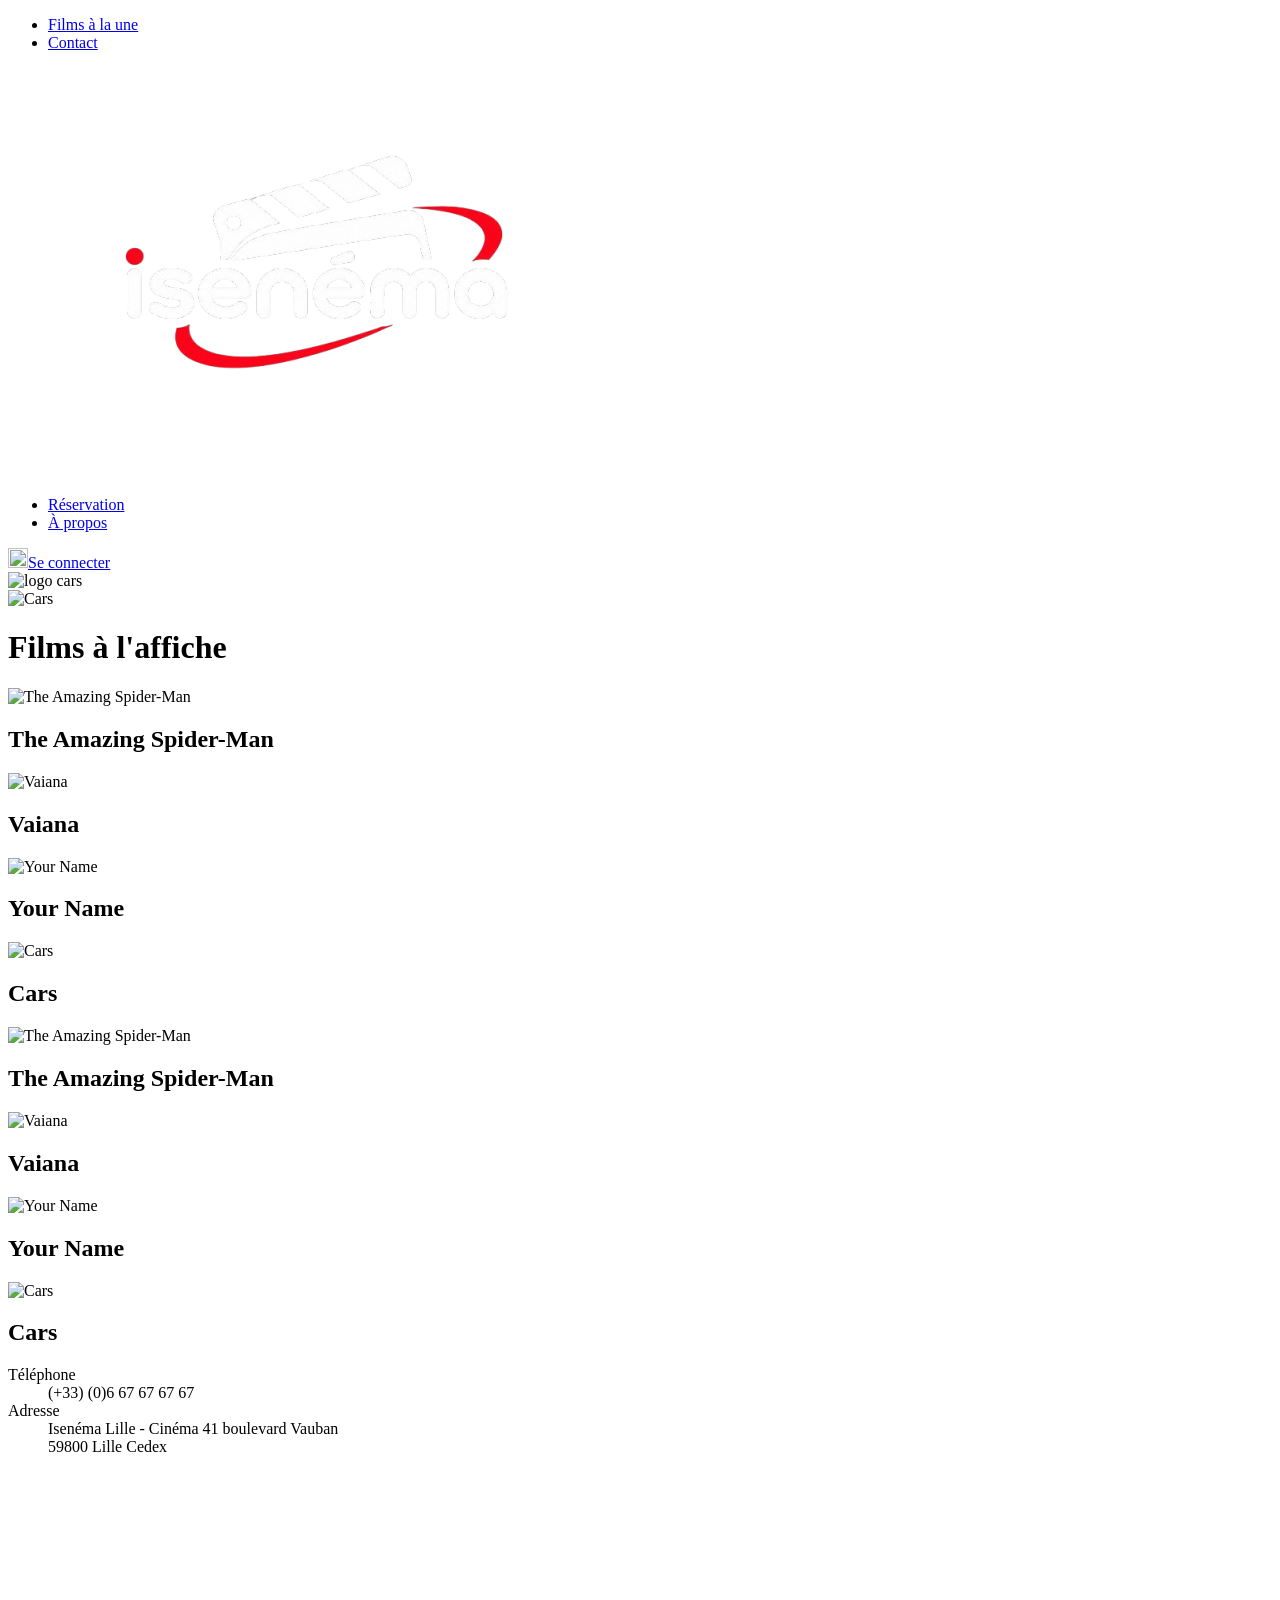
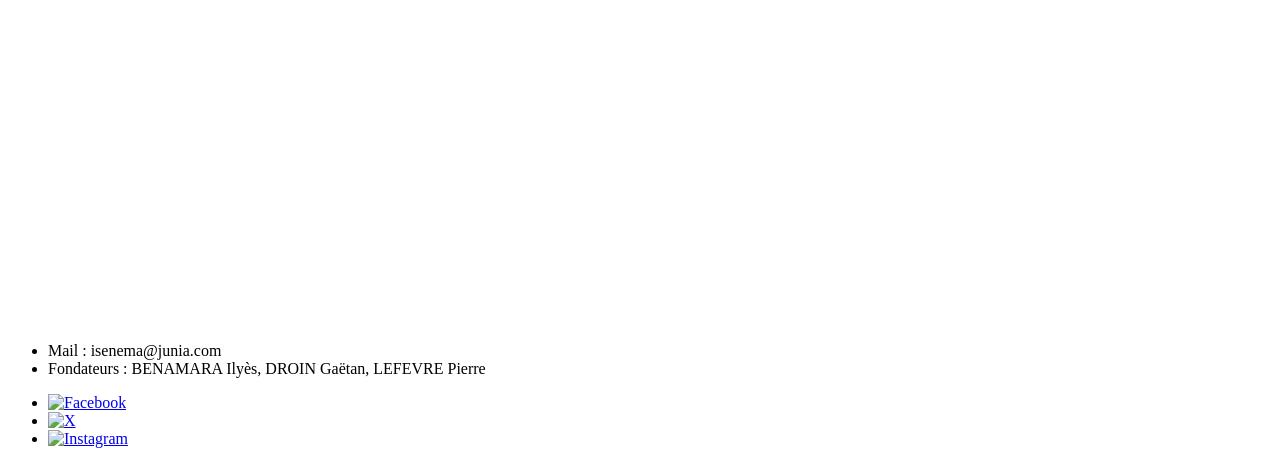
==== index.html @ 516cee77 "Add files via upload" ====
<!DOCTYPE html>
<html lang="fr">
<head>
    <meta charset="UTF-8">
    <meta name="viewport" content="width=device-width, initial-scale=1.0">
    <link rel="stylesheet" href="assets/css/navfoot.css">
    <link rel="stylesheet" href="assets/css/style.css">
    <link rel="icon" type="image/x-icon" href="logo.ico">
    <title>ISENÉMA | Accueil</title>
</head>
<body>
    <header>
        <nav>
            <ul class="gauche">
                <li><a href="pages/Film-a-la-une.html">Films à la une</a></li>
                <li><a href="pages/contact.html">Contact</a></li>
            </ul>
            <a class="logo" href="index.html"><img src="logo.png" alt="ISENÉMA - Accueil"></a>
            <ul class="droite">
                <li><a href="pages/reservation.html">Réservation</a></li>
                <li><a href="pages/a-propos.html">À propos</a></li>
            </ul>
        </nav>
        <a id="connect" href="pages/se-connecter.html"><img src="assets/img/sign in.png" width="20px" height="20px">Se connecter</a>
    </header>

    <main>
        <div class="banner">
            <img src="assets/img/Cars_(film)_Logo.png" alt="logo cars">
            <div>
                <img src="assets/img/cars1920.jpg" alt="Cars">
            </div>
        </div>


        <h1 id="affiche">Films à l'affiche</h1>
        <div class="film">
        
            <div class="carte">
                <img src="assets/img/The_Amazing_Spider-Man.jpg" width="300" height="450" alt="The Amazing Spider-Man">
                <h2>The Amazing Spider-Man</h2>
            </div>
        
            <div class="carte">
                <img src="assets/img/Vaiana.jpg" width="300" height="450" alt="Vaiana">
                <h2>Vaiana</h2>
            </div>
        
            <div class="carte">
                <img src="assets/img/yourname.png" width="300" height="450" alt="Your Name">
                <h2>Your Name</h2>
            </div>
        
            <div class="carte">
                <img src="assets/img/cars.jpeg" width="300" height="450" alt="Cars">
                <h2>Cars</h2>
            </div>

            <div class="carte">
                <img src="assets/img/The_Amazing_Spider-Man.jpg" width="300" height="450" alt="The Amazing Spider-Man">
                <h2>The Amazing Spider-Man</h2>
            </div>
        
            <div class="carte">
                <img src="assets/img/Vaiana.jpg" width="300" height="450" alt="Vaiana">
                <h2>Vaiana</h2>
            </div>
        
            <div class="carte">
                <img src="assets/img/yourname.png" width="300" height="450" alt="Your Name">
                <h2>Your Name</h2>
            </div>
        
            <div class="carte">
                <img src="assets/img/cars.jpeg" width="300" height="450" alt="Cars">
                <h2>Cars</h2>
            </div>
        
        </div>

    </main>

    <footer>
        <dl>
            <dt>Téléphone</dt>
            <dd>(+33) (0)6 67 67 67 67</dd>
            <dt>Adresse</dt>
            <dd>Isenéma Lille - Cinéma
                41 boulevard Vauban <br>
                59800 Lille Cedex
            </dd>
        </dl>

        <iframe title="Plan d'accès au cinéma" src="https://www.google.com/maps/embed?pb=!1m16!1m12!1m3!1d739.7546806960547!2d3.0468690401830023!3d50.63356297298266!2m3!1f0!2f0!3f0!3m2!1i1024!2i768!4f13.1!2m1!1sjunia%20lille!5e1!3m2!1sfr!2sfr!4v1789205684759!5m2!1sfr!2sfr" width="600" height="450" style="border:0;" allowfullscreen="" loading="lazy" referrerpolicy="strict-origin-when-cross-origin"></iframe>

        <ul>
            <li>Mail : isenema@junia.com</li>
            <li>Fondateurs : BENAMARA Ilyès, DROIN Gaëtan, LEFEVRE Pierre</li>
        </ul>

        <ul class="reseaux">
            <li><a href="https://facebook.com/isenema"><img src="assets/img/facebook.png" alt="Facebook"></a></li>
            <li><a href="https://x.com/isenema"><img src="assets/img/twitter.png" alt="X"></a></li>
            <li><a href="https://instagram.com/isenema"><img src="assets/img/instagram.png" alt="Instagram"></a></li>
        </ul>
    </footer>
</body>
</html>
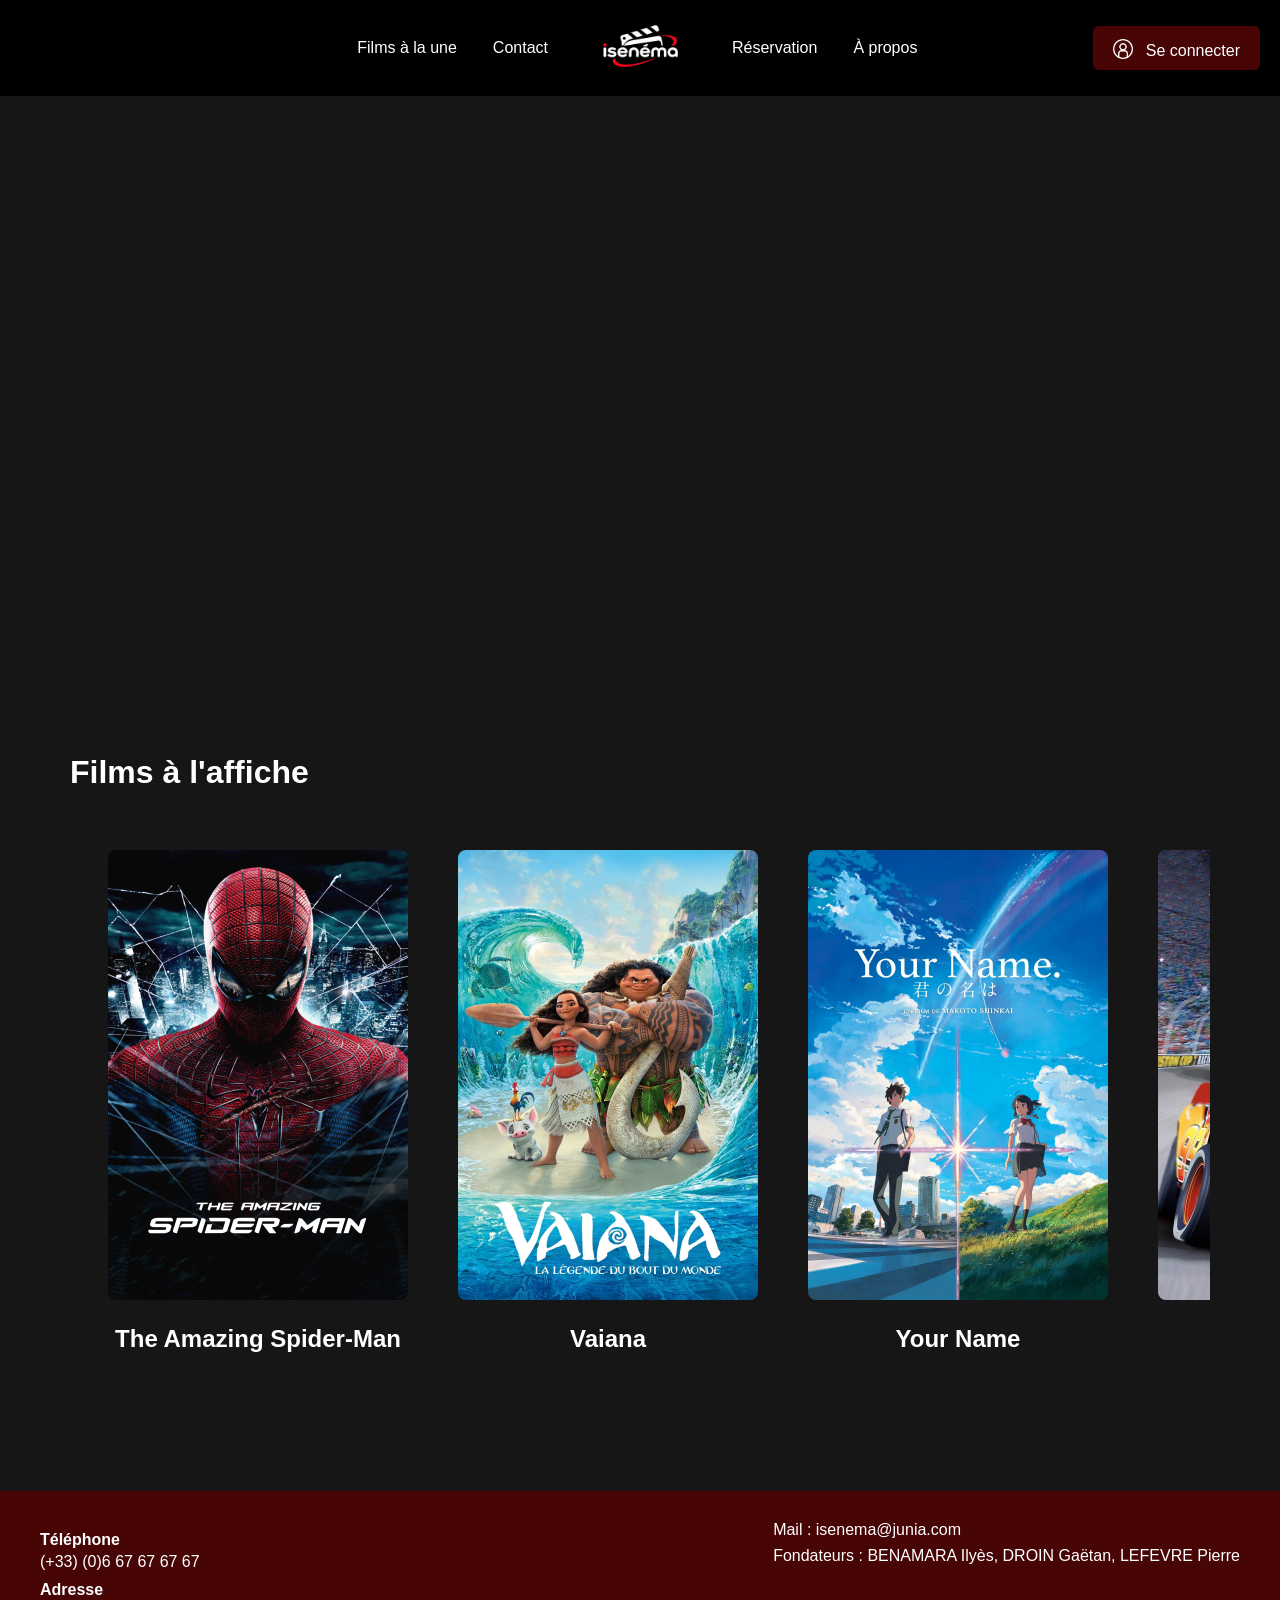
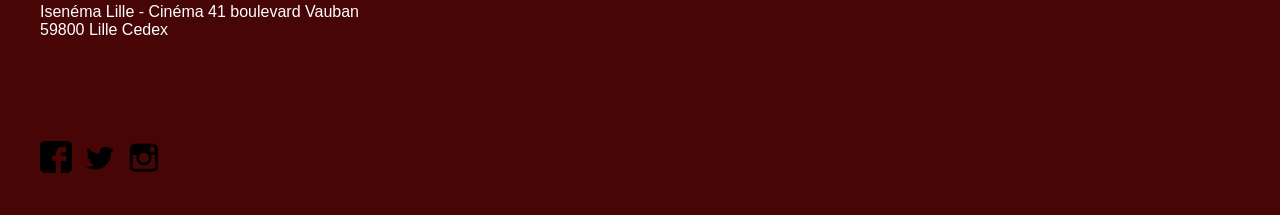
==== commit 5d02852e: "Add files via upload" ====
--- a/index.html
+++ b/index.html
@@ -1,108 +1,152 @@
-<!DOCTYPE html>
-<html lang="fr">
-<head>
-    <meta charset="UTF-8">
-    <meta name="viewport" content="width=device-width, initial-scale=1.0">
-    <link rel="stylesheet" href="assets/css/navfoot.css">
-    <link rel="stylesheet" href="assets/css/style.css">
-    <link rel="icon" type="image/x-icon" href="logo.ico">
-    <title>ISENÉMA | Accueil</title>
-</head>
-<body>
-    <header>
-        <nav>
-            <ul class="gauche">
-                <li><a href="pages/Film-a-la-une.html">Films à la une</a></li>
-                <li><a href="pages/contact.html">Contact</a></li>
-            </ul>
-            <a class="logo" href="index.html"><img src="logo.png" alt="ISENÉMA - Accueil"></a>
-            <ul class="droite">
-                <li><a href="pages/reservation.html">Réservation</a></li>
-                <li><a href="pages/a-propos.html">À propos</a></li>
-            </ul>
-        </nav>
-        <a id="connect" href="pages/se-connecter.html"><img src="assets/img/sign in.png" width="20px" height="20px">Se connecter</a>
-    </header>
-
-    <main>
-        <div class="banner">
-            <img src="assets/img/Cars_(film)_Logo.png" alt="logo cars">
-            <div>
-                <img src="assets/img/cars1920.jpg" alt="Cars">
-            </div>
-        </div>
-
-
-        <h1 id="affiche">Films à l'affiche</h1>
-        <div class="film">
-        
-            <div class="carte">
-                <img src="assets/img/The_Amazing_Spider-Man.jpg" width="300" height="450" alt="The Amazing Spider-Man">
-                <h2>The Amazing Spider-Man</h2>
-            </div>
-        
-            <div class="carte">
-                <img src="assets/img/Vaiana.jpg" width="300" height="450" alt="Vaiana">
-                <h2>Vaiana</h2>
-            </div>
-        
-            <div class="carte">
-                <img src="assets/img/yourname.png" width="300" height="450" alt="Your Name">
-                <h2>Your Name</h2>
-            </div>
-        
-            <div class="carte">
-                <img src="assets/img/cars.jpeg" width="300" height="450" alt="Cars">
-                <h2>Cars</h2>
-            </div>
-
-            <div class="carte">
-                <img src="assets/img/The_Amazing_Spider-Man.jpg" width="300" height="450" alt="The Amazing Spider-Man">
-                <h2>The Amazing Spider-Man</h2>
-            </div>
-        
-            <div class="carte">
-                <img src="assets/img/Vaiana.jpg" width="300" height="450" alt="Vaiana">
-                <h2>Vaiana</h2>
-            </div>
-        
-            <div class="carte">
-                <img src="assets/img/yourname.png" width="300" height="450" alt="Your Name">
-                <h2>Your Name</h2>
-            </div>
-        
-            <div class="carte">
-                <img src="assets/img/cars.jpeg" width="300" height="450" alt="Cars">
-                <h2>Cars</h2>
-            </div>
-        
-        </div>
-
-    </main>
-
-    <footer>
-        <dl>
-            <dt>Téléphone</dt>
-            <dd>(+33) (0)6 67 67 67 67</dd>
-            <dt>Adresse</dt>
-            <dd>Isenéma Lille - Cinéma
-                41 boulevard Vauban <br>
-                59800 Lille Cedex
-            </dd>
-        </dl>
-
-        <iframe title="Plan d'accès au cinéma" src="https://www.google.com/maps/embed?pb=!1m16!1m12!1m3!1d739.7546806960547!2d3.0468690401830023!3d50.63356297298266!2m3!1f0!2f0!3f0!3m2!1i1024!2i768!4f13.1!2m1!1sjunia%20lille!5e1!3m2!1sfr!2sfr!4v1789205684759!5m2!1sfr!2sfr" width="600" height="450" style="border:0;" allowfullscreen="" loading="lazy" referrerpolicy="strict-origin-when-cross-origin"></iframe>
-
-        <ul>
-            <li>Mail : isenema@junia.com</li>
-            <li>Fondateurs : BENAMARA Ilyès, DROIN Gaëtan, LEFEVRE Pierre</li>
-        </ul>
-
-        <ul class="reseaux">
-            <li><a href="https://facebook.com/isenema"><img src="assets/img/facebook.png" alt="Facebook"></a></li>
-            <li><a href="https://x.com/isenema"><img src="assets/img/twitter.png" alt="X"></a></li>
-            <li><a href="https://instagram.com/isenema"><img src="assets/img/instagram.png" alt="Instagram"></a></li>
-        </ul>
-    </footer>
-</body>
-</html>
+<!DOCTYPE html>
+<html lang="fr">
+<head>
+    <meta charset="UTF-8">
+    <meta name="viewport" content="width=device-width, initial-scale=1.0">
+    <link rel="stylesheet" href="assets/css/navfoot.css">
+    <link rel="stylesheet" href="assets/css/style.css">
+    <link rel="icon" type="image/x-icon" href="logo.ico">
+    <title>ISENÉMA | Accueil</title>
+</head>
+<body>
+    <header>
+        <nav>
+            <ul class="gauche">
+                <li><a href="pages/Film-a-la-une.html">Films à la une</a></li>
+                <li><a href="pages/contact.html">Contact</a></li>
+            </ul>
+            <a class="logo" href="index.html"><img src="logo.png" alt="ISENÉMA - Accueil"></a>
+            <ul class="droite">
+                <li><a href="pages/reservation.html">Réservation</a></li>
+                <li><a href="pages/a-propos.html">À propos</a></li>
+            </ul>
+        </nav>
+        <a id="connect" href="pages/se-connecter.html"><img src="assets/img/sign in.png" width="20px" height="20px">&ensp; Se connecter</a>
+    </header>
+
+    <main>
+        <div class="carroussel">
+
+            <div class="slide1">
+                <img id="logo" src="assets/img/Cars_(film)_Logo.png" alt="logo cars">
+                <p>Lors du Dinoco 400, la dernière course de la saison de la Piston Cup, 
+                    trois coureurs sont à égalité de points : le septuple champion Strip Weathers, 
+                    dit le King, qui tente de remporter sa huitième et dernière Piston Cup avant de 
+                    prendre sa retraite, l'éternel second, Chick Hicks, qui a recours aux accidents 
+                    forcés pour prendre de l'avance, et le talentueux mais arrogant nouveau venu Flash 
+                    McQueen. En queue de peloton, Flash évite un carambolage impliquant tous les concurrents, 
+                    délibérément provoqué par Chick.</p>
+                <div>
+                    <img src="assets/img/cars1920.jpg" alt="Cars">
+                </div>
+            </div>
+
+            <div class="slide2">
+                <img src="assets/img/logo your name.png" alt="logo your name">
+                <p>Mitsuha Miyamizu, une lycéenne vivant dans la campagne japonaise, 
+                    rêve de quitter sa ville natale pour vivre à Tokyo. Elle est lassée de sa vie 
+                    monotone et souhaite découvrir la vie urbaine. Un jour, elle se réveille dans le corps 
+                    d'un garçon nommé Taki Tachibana, un lycéen vivant à Tokyo. De son côté, Taki se réveille 
+                    dans le corps de Mitsuha. Ils découvrent qu'ils échangent leurs corps de manière aléatoire 
+                    et inexplicable.</p>
+                <div>
+                    <img src="assets/img/yourname1920.png" alt="Your Name">
+                </div>
+            </div>
+
+            <div class="slide3">
+                <img src="assets/img/logo vaiana.png" alt="logo vaiana">
+                <p>Vaiana, fille du chef de l'île de Motunui, est choisie par l'océan pour retrouver 
+                    le demi-dieu Maui et sauver son peuple. Elle part à l'aventure sur les océans, 
+                    affrontant des monstres marins et découvrant sa propre identité.</p>
+                <div>
+                    <img src="assets/img/vaiana1920.jpg" alt="Vaiana">
+                </div>
+            </div>
+
+            <div class="slide4">
+                <img src="assets/img/logo spiderman.webp" alt="logo the amazing spider-man">
+                <p>Peter Parker, un étudiant de l'université de Columbia, est mordu par une araignée génétiquement modifiée. 
+                    Il développe des capacités surhumaines et devient Spider-Man. Il doit affronter le Lézard, 
+                    un scientifique transformé en monstre, tout en protégeant ses proches et en découvrant la vérité sur ses parents.</p>
+                <div>
+                    <img src="assets/img/The_Amazing_Spider_Man1920.jpg" alt="The Amazing Spider-Man">
+                </div>
+            </div>
+
+        </div>
+
+
+        <h1 id="affiche">Films à l'affiche</h1>
+        <div class="film">
+        
+            <div class="carte">
+                <img src="assets/img/The_Amazing_Spider-Man.jpg" width="300" height="450" alt="The Amazing Spider-Man">
+                <h2>The Amazing Spider-Man</h2>
+            </div>
+        
+            <div class="carte">
+                <img src="assets/img/Vaiana.jpg" width="300" height="450" alt="Vaiana">
+                <h2>Vaiana</h2>
+            </div>
+        
+            <div class="carte">
+                <img src="assets/img/yourname.png" width="300" height="450" alt="Your Name">
+                <h2>Your Name</h2>
+            </div>
+        
+            <div class="carte">
+                <img src="assets/img/cars.jpeg" width="300" height="450" alt="Cars">
+                <h2>Cars</h2>
+            </div>
+
+            <div class="carte">
+                <img src="assets/img/The_Amazing_Spider-Man.jpg" width="300" height="450" alt="The Amazing Spider-Man">
+                <h2>The Amazing Spider-Man</h2>
+            </div>
+        
+            <div class="carte">
+                <img src="assets/img/Vaiana.jpg" width="300" height="450" alt="Vaiana">
+                <h2>Vaiana</h2>
+            </div>
+        
+            <div class="carte">
+                <img src="assets/img/yourname.png" width="300" height="450" alt="Your Name">
+                <h2>Your Name</h2>
+            </div>
+        
+            <div class="carte">
+                <img src="assets/img/cars.jpeg" width="300" height="450" alt="Cars">
+                <h2>Cars</h2>
+            </div>
+        
+        </div>
+
+    </main>
+
+    <footer>
+        <dl>
+            <dt>Téléphone</dt>
+            <dd>(+33) (0)6 67 67 67 67</dd>
+            <dt>Adresse</dt>
+            <dd>Isenéma Lille - Cinéma
+                41 boulevard Vauban <br>
+                59800 Lille Cedex
+            </dd>
+        </dl>
+
+        <iframe title="Plan d'accès au cinéma" src="https://www.google.com/maps/embed?pb=!1m16!1m12!1m3!1d739.7546806960547!2d3.0468690401830023!3d50.63356297298266!2m3!1f0!2f0!3f0!3m2!1i1024!2i768!4f13.1!2m1!1sjunia%20lille!5e1!3m2!1sfr!2sfr!4v1789205684759!5m2!1sfr!2sfr" width="600" height="450" style="border:0;" allowfullscreen="" loading="lazy" referrerpolicy="strict-origin-when-cross-origin"></iframe>
+
+        <ul>
+            <li>Mail : isenema@junia.com</li>
+            <li>Fondateurs : BENAMARA Ilyès, DROIN Gaëtan, LEFEVRE Pierre</li>
+        </ul>
+
+        <ul class="reseaux">
+            <li><a href="https://facebook.com/isenema"><img src="assets/img/facebook.png" alt="Facebook"></a></li>
+            <li><a href="https://x.com/isenema"><img src="assets/img/twitter.png" alt="X"></a></li>
+            <li><a href="https://instagram.com/isenema"><img src="assets/img/instagram.png" alt="Instagram"></a></li>
+        </ul>
+    </footer>
+</body>
+</html>
--- a/assets/css/navfoot.css
+++ b/assets/css/navfoot.css
@@ -0,0 +1,197 @@
+:root {
+    --gris: #313231;
+    --noir: #000000;
+    --rouge: rgb(122, 12, 12);
+    --rougefonce: rgb(74, 5, 5);
+}
+
+body {
+    margin: 0;
+    font-family: "Segoe UI", Arial, sans-serif;
+}
+
+header {
+    position: relative;
+    padding: 8px 20px;
+    background-color: var(--noir);
+}
+
+header>a>img {
+    position:relative;
+    top: 3px;
+}
+
+nav {
+    display: grid;
+    grid-template-columns: 1fr auto 1fr;
+    align-items: center;
+    gap: 16px;
+}
+
+nav .gauche {
+    justify-content: flex-end;
+}
+
+nav .droite {
+    justify-content: flex-start;
+}
+
+#connect {
+    position: absolute;
+    top: 50%;
+    right: 20px;
+    transform: translateY(-50%);
+    padding: 10px 20px;
+    border-radius: 6px;
+    color: white;
+    text-decoration: none;
+    background-color: var(--rouge);
+    transition: background-color 0.2s;
+}
+
+#connect:hover,
+#connect.active {
+    background-color: var(--rougefonce);
+}
+
+nav ul {
+    display: flex;
+    align-items: center;
+    gap: 4px;
+    margin: 0;
+    padding: 0;
+    list-style: none;
+}
+
+nav a {
+    display: block;
+    padding: 10px 16px;
+    border-radius: 6px;
+    color: white;
+    text-decoration: none;
+    white-space: nowrap;
+    transition: background-color 0.2s;
+}
+
+nav a:hover {
+    background-color: var(--rougefonce);
+}
+
+nav a.active {
+    background-color: var(--rouge);
+}
+
+nav .logo {
+    padding: 0;
+}
+
+nav .logo:hover {
+    background-color: transparent;
+}
+
+nav .logo img {
+    display: block;
+    height: 80px;
+    transition: transform 0.3s, filter 0.3s;
+}
+
+nav .logo:hover img {
+    transform: scale(1.08) rotate(-3deg);
+    filter: drop-shadow(0 0 8px rgba(229, 9, 20, 0.7));
+}
+
+@media (max-width: 1150px) {
+    header {
+        display: flex;
+        flex-direction: column;
+        align-items: center;
+        gap: 10px;
+    }
+
+    nav {
+        display: flex;
+        flex-direction: column;
+        gap: 6px;
+    }
+
+    nav .logo {
+        order: -1;
+    }
+
+    nav ul {
+        flex-wrap: wrap;
+        justify-content: center;
+    }
+
+    #connect {
+        position: static;
+        transform: none;
+    }
+}
+
+footer {
+    display: flex;
+    flex-wrap: wrap;
+    align-items: flex-start;
+    justify-content: space-between;
+    gap: 20px;
+    padding: 30px 40px;
+    background-color: var(--rouge);
+    color: white;
+    margin-top: auto;
+}
+
+footer dl,
+footer ul {
+    margin: 0;
+}
+
+footer dt {
+    font-weight: bold;
+    margin-top: 10px;
+}
+
+footer dd {
+    margin: 4px 0 0;
+}
+
+footer ul {
+    padding: 0;
+    list-style: none;
+}
+
+footer li {
+    margin-bottom: 8px;
+}
+
+footer iframe {
+    width: 300px;
+    height: 200px;
+    border-radius: 6px;
+}
+
+footer .reseaux {
+    display: flex;
+    gap: 12px;
+}
+
+footer .reseaux img {
+    width: 32px;
+    height: 32px;
+    transition: transform 0.2s;
+}
+
+footer .reseaux a:hover img {
+    transform: scale(1.15);
+}
+
+@media (max-width: 700px) {
+    footer {
+        flex-direction: column;
+        padding: 20px;
+    }
+
+    footer iframe {
+        width: 100%;
+    }
+}
--- a/assets/css/style.css
+++ b/assets/css/style.css
@@ -0,0 +1,230 @@
+:root {
+    --gris: #161616;
+    --noir: #000000;
+    --rouge: rgb(71, 5, 5);
+    --rougefonce: rgb(49, 5, 5);
+}
+
+body {
+    background-color: var(--gris);
+    color: white;
+    min-height: 100vh;
+    display: flex;
+    flex-direction: column;
+}
+
+
+.carroussel {
+    position: relative;
+    width: 100%;
+    height: 600px;
+    overflow: hidden;
+}
+
+.slide1,
+.slide2,
+.slide3,
+.slide4 {
+    display: flex;
+    position: absolute;
+    width: 100%;
+    height: 100%;
+    overflow: hidden;
+    opacity: 0;
+}
+
+.carroussel img {
+    width: 100%;
+    height: auto;
+    display: block;
+    transition: transform 0.3s ease, filter 0.3s ease;
+}
+
+.carroussel > div > img {
+    position: absolute;
+    width: 20%;
+    margin-left: 15%;
+    margin-top: 5%;
+}
+
+.carroussel > div > img:hover {
+    transform: scale(1.08);
+    filter: drop-shadow(0 0 8px rgba(229, 9, 20, 0.7));
+}
+
+.carroussel > div > img:active {
+    transform: scale(0.9);
+    transition: transform 0.1s ease;
+}
+
+.carroussel > div > p {
+    position: absolute;
+    margin-left: 5%;
+    margin-top: 15%;
+    margin-right: 53%;
+    font-size: clamp(10px, 1.2vw, 18px);
+    overflow-wrap: break-word;
+    font-weight: bold;
+}
+
+.carroussel > div > p::first-letter {
+    font-size: 1.5rem;
+    font-weight: bold;
+}
+
+.carroussel > div > div > img {
+    position: relative;
+    width: 50%;
+    margin-left: 50%;
+}
+
+
+.carroussel > div > div::after {
+    content: "";
+    position: absolute;
+    top: 0;
+    right: 0;
+    bottom: 0;
+    left: 50%;
+    pointer-events: none;
+    z-index: 1;
+    width: 50%;
+    aspect-ratio: 16 / 9;
+        
+    background:
+        linear-gradient(to right, var(--gris) 0%, transparent 100%),
+        linear-gradient(to top, var(--gris), transparent);
+}
+
+#logo {
+    width: 15%;
+}
+
+
+.slide1 {
+    animation: defilement 40s infinite;
+    animation-delay: 0s;
+}
+
+.slide2 {
+    animation: defilement 40s infinite;
+    animation-delay: -30s;
+}
+
+.slide3 {
+    animation: defilement 40s infinite;
+    animation-delay: -20s;
+}
+
+.slide4 {
+    animation: defilement 40s infinite;
+    animation-delay: -10s;
+}
+
+
+.slide1 { z-index: 1; }
+.slide2 { z-index: 2; }
+.slide3 { z-index: 3; }
+.slide4 { z-index: 4; }
+
+@keyframes defilement {
+    0%, 2.5% {
+        opacity: 0;
+        z-index: 0;
+    }
+
+    5%, 20% {
+        opacity: 1;
+        z-index: 1;
+    }
+
+    22.5%, 100% {
+        opacity: 0;
+        z-index: 0;
+    }
+}
+
+
+
+#affiche {
+    position: relative;
+    margin-top: 58px;
+    margin-left: 70px;
+    font-size: 2rem;
+}
+
+
+.film {
+    display: flex;
+    flex-direction: row;
+    gap: 50px;
+    overflow-x: auto;
+    overflow-y: hidden;
+    margin-left: 70px;
+    margin-right: 70px;
+
+    padding: 38px;
+    margin-bottom: 50px;
+}
+
+.film::-webkit-scrollbar {
+    height: 8px;
+    padding: 20px;
+}
+
+.film::-webkit-scrollbar-track {
+    background: var(--noir);
+    border-radius: 10px;
+}
+
+.film::-webkit-scrollbar-thumb {
+    background: var(--rouge);
+    border-radius: 10px;
+}
+
+.film::-webkit-scrollbar-thumb:hover {
+    background: var(--rougefonce);
+}
+
+.carte {
+    display: flex;
+    flex-direction: column;
+    align-items: center;
+    text-align: center;
+    flex-shrink: 0;
+}
+
+.carte img {
+    object-fit: cover;
+    border-radius: 8px;
+    transition: transform 0.3s ease, filter 0.3s ease;
+}
+
+.carte img:hover {
+    transform: scale(1.08) rotate(-3deg);
+    filter: drop-shadow(0 0 8px rgba(229, 9, 20, 0.7));
+}
+
+.carte img:active {
+    transform: scale(0.9);
+    transition: transform 0.1s ease;
+}
+
+.carte h2 {
+    font-size: 1.5rem;
+    margin-top: 25px;
+    margin-bottom: 50px;
+}
+
+main {
+    flex: 1;
+}
+
+
+.formLink {
+    color: white;
+}
+
+.formLink:hover {
+    text-decoration: underline;
+}
